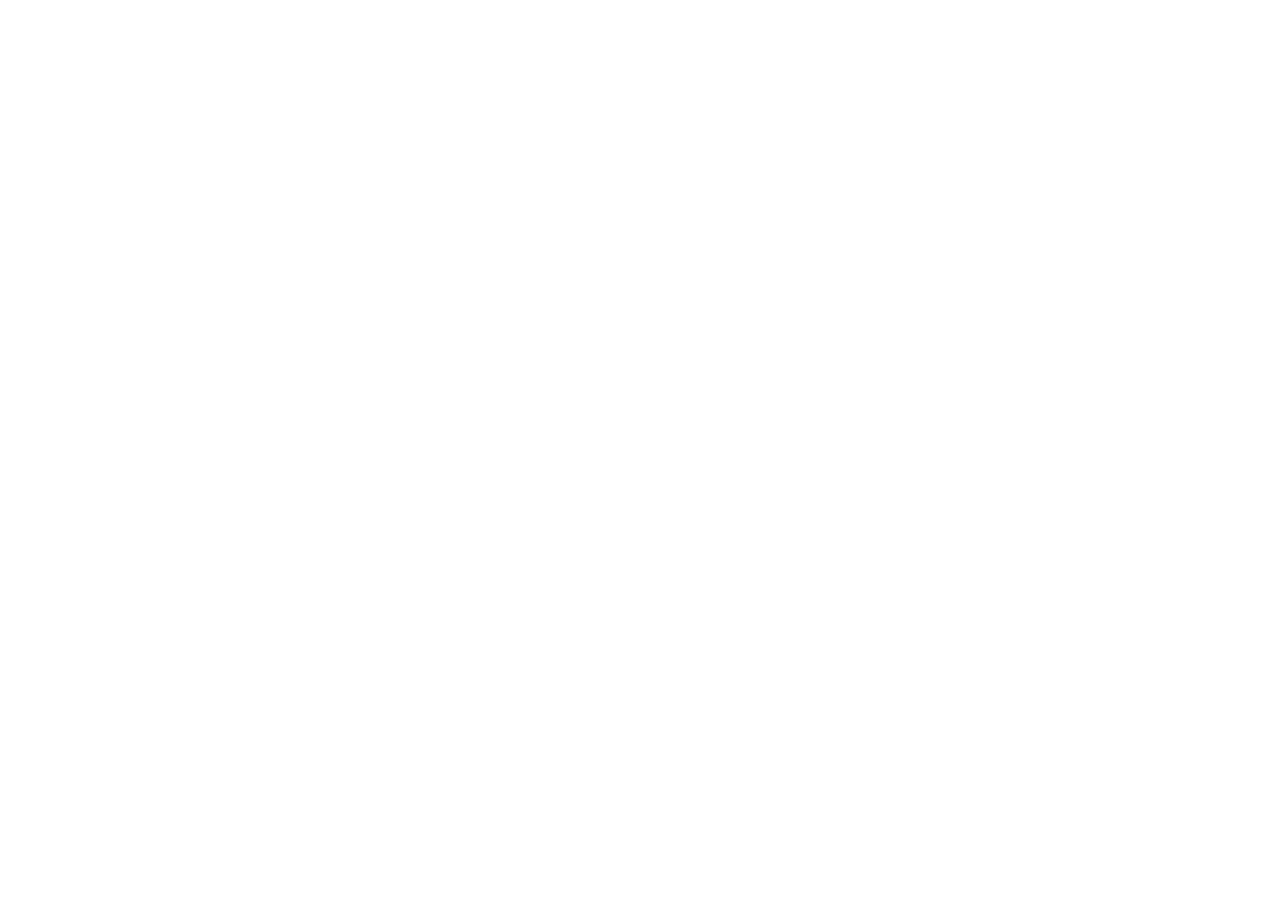
==== QGmovie/html/index.html @ 7ce22f00 "初版" ====
<!DOCTYPE html>
<html>
<head>
    <meta charset="utf-8" />
    <meta http-equiv="X-UA-Compatible" content="IE=edge">
    <title>Page Title</title>
    <meta name="viewport" content="width=device-width, initial-scale=1">
    <!-- < 引入初始化样式 > -->
    <link rel="stylesheet" media="screen" href="main.css" />
    <!-- < 引入JQ > -->
    <script src="../scripts/jquery-3.3.1.min.js"></script>
    <!-- < 封装好的工具类 > -->
    <script src="../scripts/util.js"></script>
</head>
<body>
    <!-- <xx功能> -->
    <div>
        
    </div>

    <!-- < 网页私有的js文件 > -->
    <script></script>
</body>
</html>
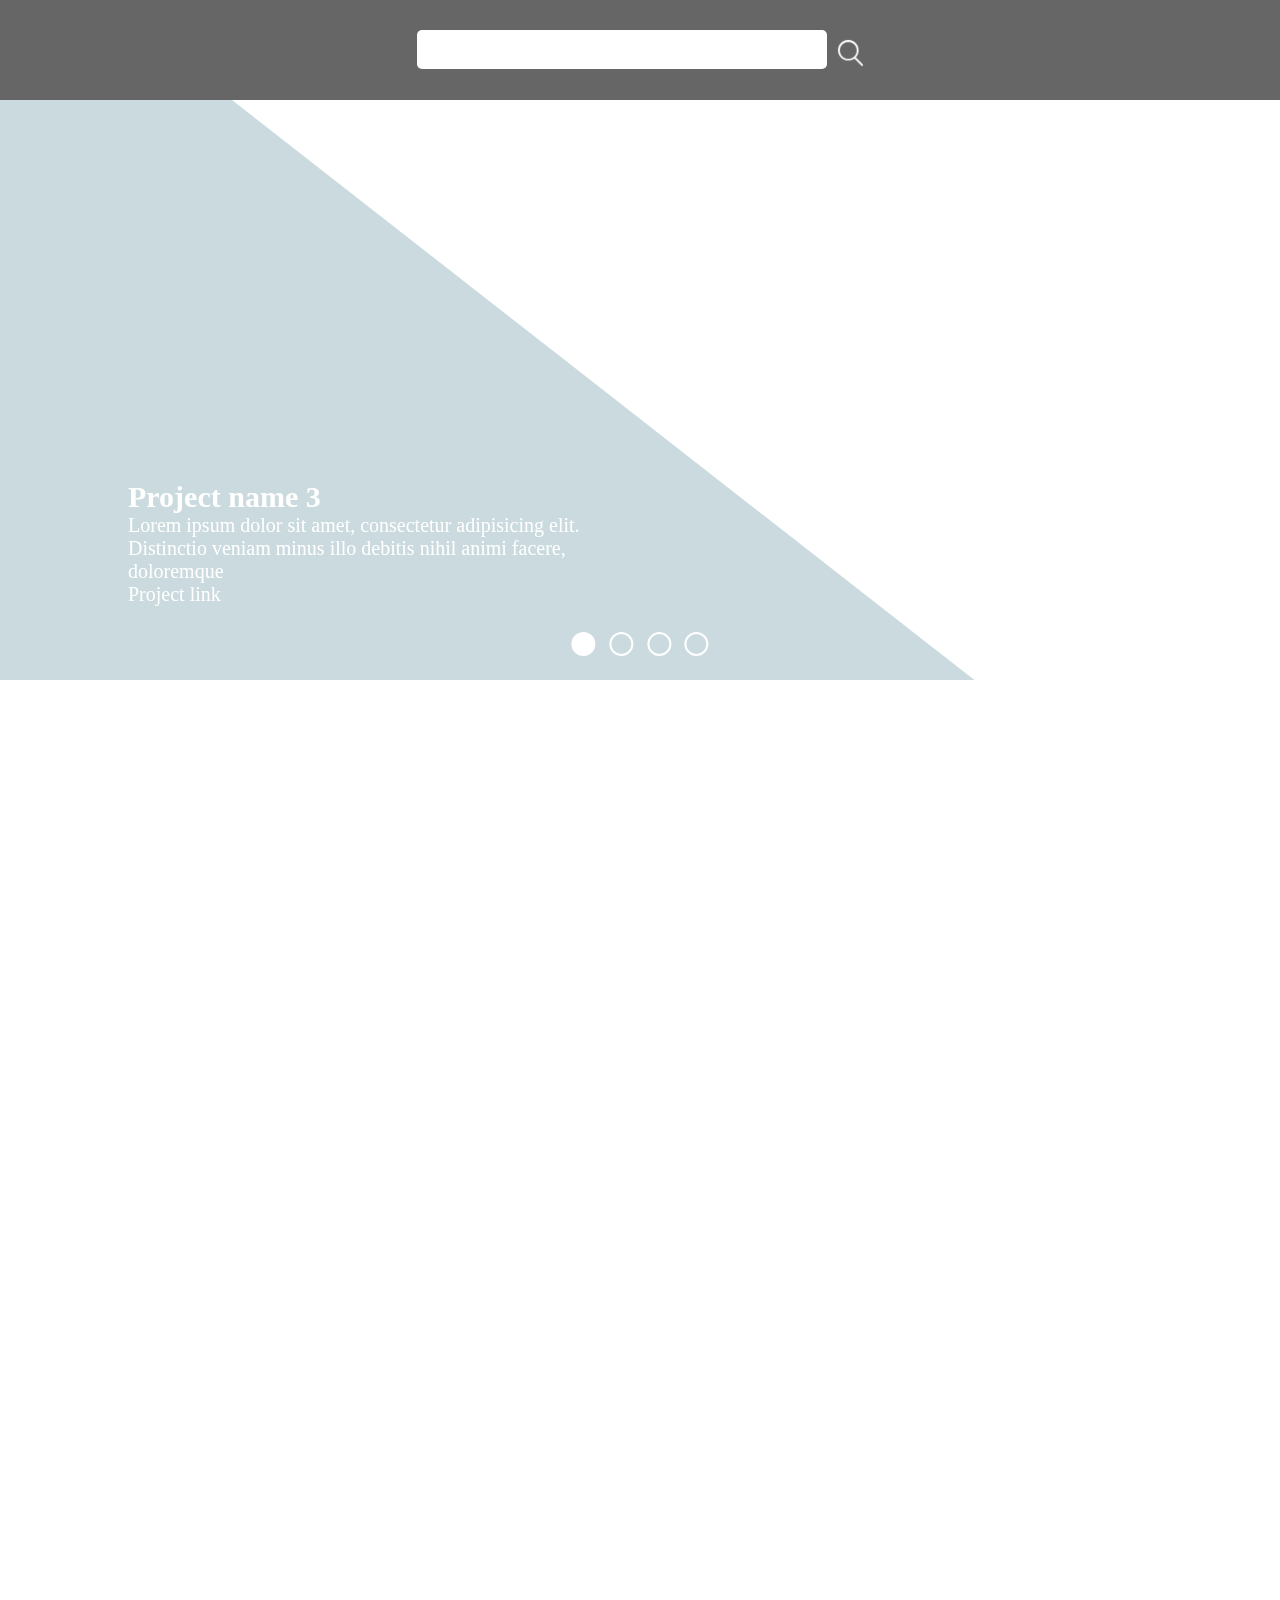
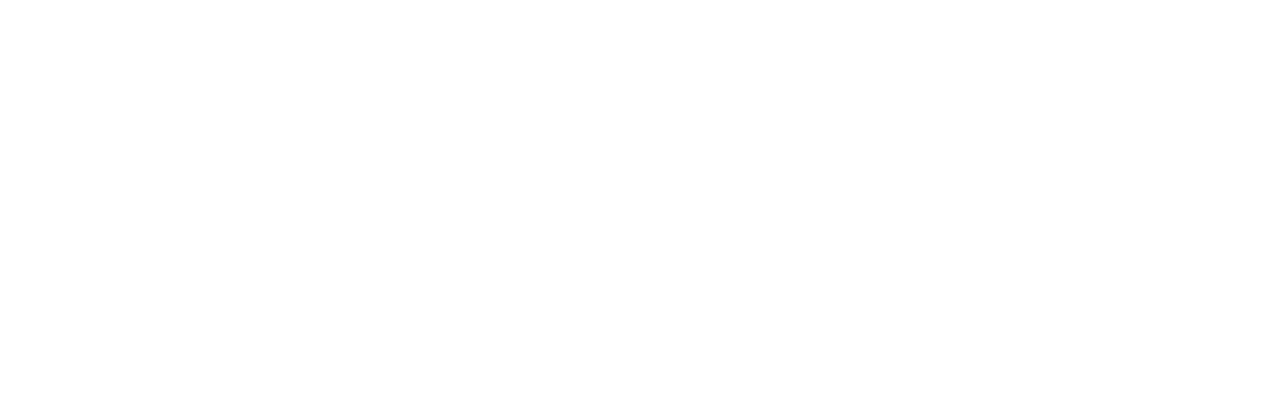
==== commit 8e48fafb: "首页" ====
--- a/QGmovie/html/index.html
+++ b/QGmovie/html/index.html
@@ -1,24 +1,101 @@
 <!DOCTYPE html>
-<html>
+<html lang="zh-cn-hans">
 <head>
     <meta charset="utf-8" />
     <meta http-equiv="X-UA-Compatible" content="IE=edge">
-    <title>Page Title</title>
+    <title>QGmovie</title>
     <meta name="viewport" content="width=device-width, initial-scale=1">
     <!-- < 引入初始化样式 > -->
-    <link rel="stylesheet" media="screen" href="main.css" />
+    <link rel="stylesheet" media="screen" href="../styles/reset.css" />
+    <!-- < 引入样式表 > -->
+    <link rel="stylesheet" href="../styles/index.css" />
     <!-- < 引入JQ > -->
     <script src="../scripts/jquery-3.3.1.min.js"></script>
-    <!-- < 封装好的工具类 > -->
+    <!-- < 引入封装好的工具类 > -->
     <script src="../scripts/util.js"></script>
 </head>
+
 <body>
-    <!-- <xx功能> -->
-    <div>
-        
+    <div class="root">
+        <div class="header">
+            <div class="search-bar">
+                <input type="text" name="" id="search-input">
+                <button id="search-button"></button>
+            </div>
+            <div class="user-head"></div>
+        </div>
+        <!-- < 轮播图 > -->
+        <div class="slider-container">
+            <div class="silder-control left"></div>
+            <div class="silder-control right"></div>
+            <ul class="dotted-container">
+                <li class="dotted dotted-active"></li>
+                <li class="dotted"></li>
+                <li class="dotted"></li>
+                <li class="dotted"></li>
+            </ul>
+            <div class="slider" style="transform: translateX(0%);">
+                <div class="slide slide-0 slide-active">
+                    <div class="slide-content">
+                        <svg class="slide-overlay" viewBox="0 0 400 200" preserveAspectRatio="xMaxYMax slice">
+                            <path class="slide-overlay-path" d="M0,0 80,0 400,250 0,250" style="fill: #adc5cd;"></path>
+                        </svg>
+                        <div class="slide-text">
+                            <h2>Project name 3</h2>
+                            <p>Lorem ipsum dolor sit amet, consectetur adipisicing elit. Distinctio veniam minus illo debitis
+                                nihil animi facere, doloremque
+                            </p>
+                            <a>Project link</a>
+                        </div>
+                    </div>
+                </div>
+                <div class="slide slide-1">
+                    <div class="slide-content">
+                        <svg class="slide-overlay" viewBox="0 0 400 200" preserveAspectRatio="xMaxYMax slice">
+                            <path class="slide-overlay-path" d="M0,0 80,0 400,250 0,250" style="fill: #e1ccae;"></path>
+                        </svg>
+                        <div class="slide-text">
+                            <h2>Project name 3</h2>
+                            <p>Lorem ipsum dolor sit amet, consectetur adipisicing elit. Distinctio veniam minus illo debitis
+                                nihil animi facere, doloremque
+                            </p>
+                            <a>Project link</a>
+                        </div>
+                    </div>
+                </div>
+                <div class="slide slide-2">
+                    <div class="slide-content">
+                        <svg class="slide-overlay" viewBox="0 0 400 200" preserveAspectRatio="xMaxYMax slice">
+                            <path class="slide-overlay-path" d="M0,0 80,0 400,250 0,250" style="fill: #e99c7e;"></path>
+                        </svg>
+                        <div class="slide-text">
+                            <h2>Project name 3</h2>
+                            <p>Lorem ipsum dolor sit amet, consectetur adipisicing elit. Distinctio veniam minus illo debitis
+                                nihil animi facere, doloremque
+                            </p>
+                            <a>Project link</a>
+                        </div>
+                    </div>
+                </div>
+                <div class="slide slide-3">
+                    <div class="slide-content">
+                        <svg class="slide-overlay" viewBox="0 0 400 200" preserveAspectRatio="xMaxYMax slice">
+                            <path class="slide-overlay-path" d="M0,0 80,0 400,250 0,250" style="fill: #cbc6c3;"></path>
+                        </svg>
+                        <div class="slide-text">
+                            <h2>Project name 3</h2>
+                            <p>Lorem ipsum dolor sit amet, consectetur adipisicing elit. Distinctio veniam minus illo debitis
+                                nihil animi facere, doloremque
+                            </p>
+                            <a>Project link</a>
+                        </div>
+                    </div>
+                </div>
+            </div>
+        </div>
+
     </div>
-
-    <!-- < 网页私有的js文件 > -->
-    <script></script>
+    <!-- < 引入首页的JS文件 > -->
+    <script src="../scripts/index.js"></script>
 </body>
 </html>--- a/QGmovie/styles/index.css
+++ b/QGmovie/styles/index.css
@@ -0,0 +1,160 @@
+/* 首页css */
+.root {
+    height: 2000px;
+    width: 100%;
+}
+.header {
+    height: 100px;
+    width: 100%;
+    background-color: #666;
+    position: relative;
+    text-align: center;
+}
+
+/* 搜索栏 */
+
+.search-bar {
+    display: inline-block;
+    height: auto;
+    width: auto;
+    
+}
+#search-input {
+    background-color: #fff;
+    width: 380px;
+    height: 35px;
+    border-radius: 5px;
+    margin: 30px auto;
+    font-size: 20px;
+    padding: 2px 15px;
+}
+#search-button {
+    vertical-align: middle;
+    width: 30px;
+    height: 30px;
+    background: url(../images/search.png) no-repeat 3px 0px;
+    background-size: contain; 
+    margin-left: 3px;
+}
+
+/* 轮播图 */
+
+.slider-container {
+    width: 100%;
+    height: auto;
+    position: relative;
+    overflow: hidden;
+}
+.slider {
+    position: relative;
+    height: 580px;
+    width: 100%;
+    transition: transform 1s;
+    will-change: transform;
+}
+.slide {
+    position: absolute;
+    width: 100%;
+    height: 100%;
+}
+.slide-0 {
+    background: url(../images/01.jpg) no-repeat center 0;
+    background-size: cover;
+    left: 0;
+}
+.slide-1 {
+    background: url(../images/02.jpg) no-repeat center 0;
+    background-size: cover;
+    left: 100%;
+}
+.slide-2 {
+    background: url(../images/03.jpg) no-repeat center 0;
+    background-size: cover;
+    left: 200%;
+}
+.slide-3 {
+    background: url(../images/04.jpg) no-repeat center 0;
+    background-size: cover;
+    left: 300%;
+}
+.slide-overlay {
+    position: absolute;
+    left: 0;
+    bottom: 0;
+    height: 100%;
+    transition: transform .5s .5s, opacity .2s .5s;
+    transform: translate3d(-20%, 0, 0);
+    opacity: 0;
+    will-change: transform, opacity;
+}
+.slide-overlay-path {
+    opacity: .8;
+}
+
+
+/* 激活状态 */
+
+.slide-active .slide-overlay {
+    transform: translateX(0);
+    opacity: .8;
+}
+.slide-active .slide-text {
+    transform: translateY(180px);
+    opacity: 1;
+}
+
+/* 简介文字 */
+
+.slide-text {
+    height: auto;
+    width: 500px;
+    position: absolute;
+    transition: transform .5s .8s, opacity .5s .8s, -webkit-transform .5s .8s;
+    will-change: opacity, transform;
+    z-index: 3;
+    font-size: 20px;
+    top: 200px;
+    left: 10%;
+    opacity: 0;
+    color: #fff;
+}
+
+/* 左右切换栏 */
+
+.silder-control {
+    position: absolute;
+    width: 10%;
+    height: 100%;
+    cursor: pointer;
+    z-index: 2;
+    opacity: .8;
+}
+.left {
+    left: 0;
+}
+.right {
+    right: 0;
+}
+
+/* 小圆点 */
+
+.dotted-container {
+    position: absolute;
+    bottom: 20px;
+    left: 50%;
+    transform: translateX(-50%);
+    z-index: 3;
+}
+.dotted {
+    display: inline-block;
+    width: 20px;
+    height: 20px;
+    border: 2px solid #fff;
+    margin: 0 5px;
+    border-radius: 50%;
+    cursor: pointer;
+    transition: background-color 1s;
+}
+.dotted-active {
+    background-color: #fff;
+}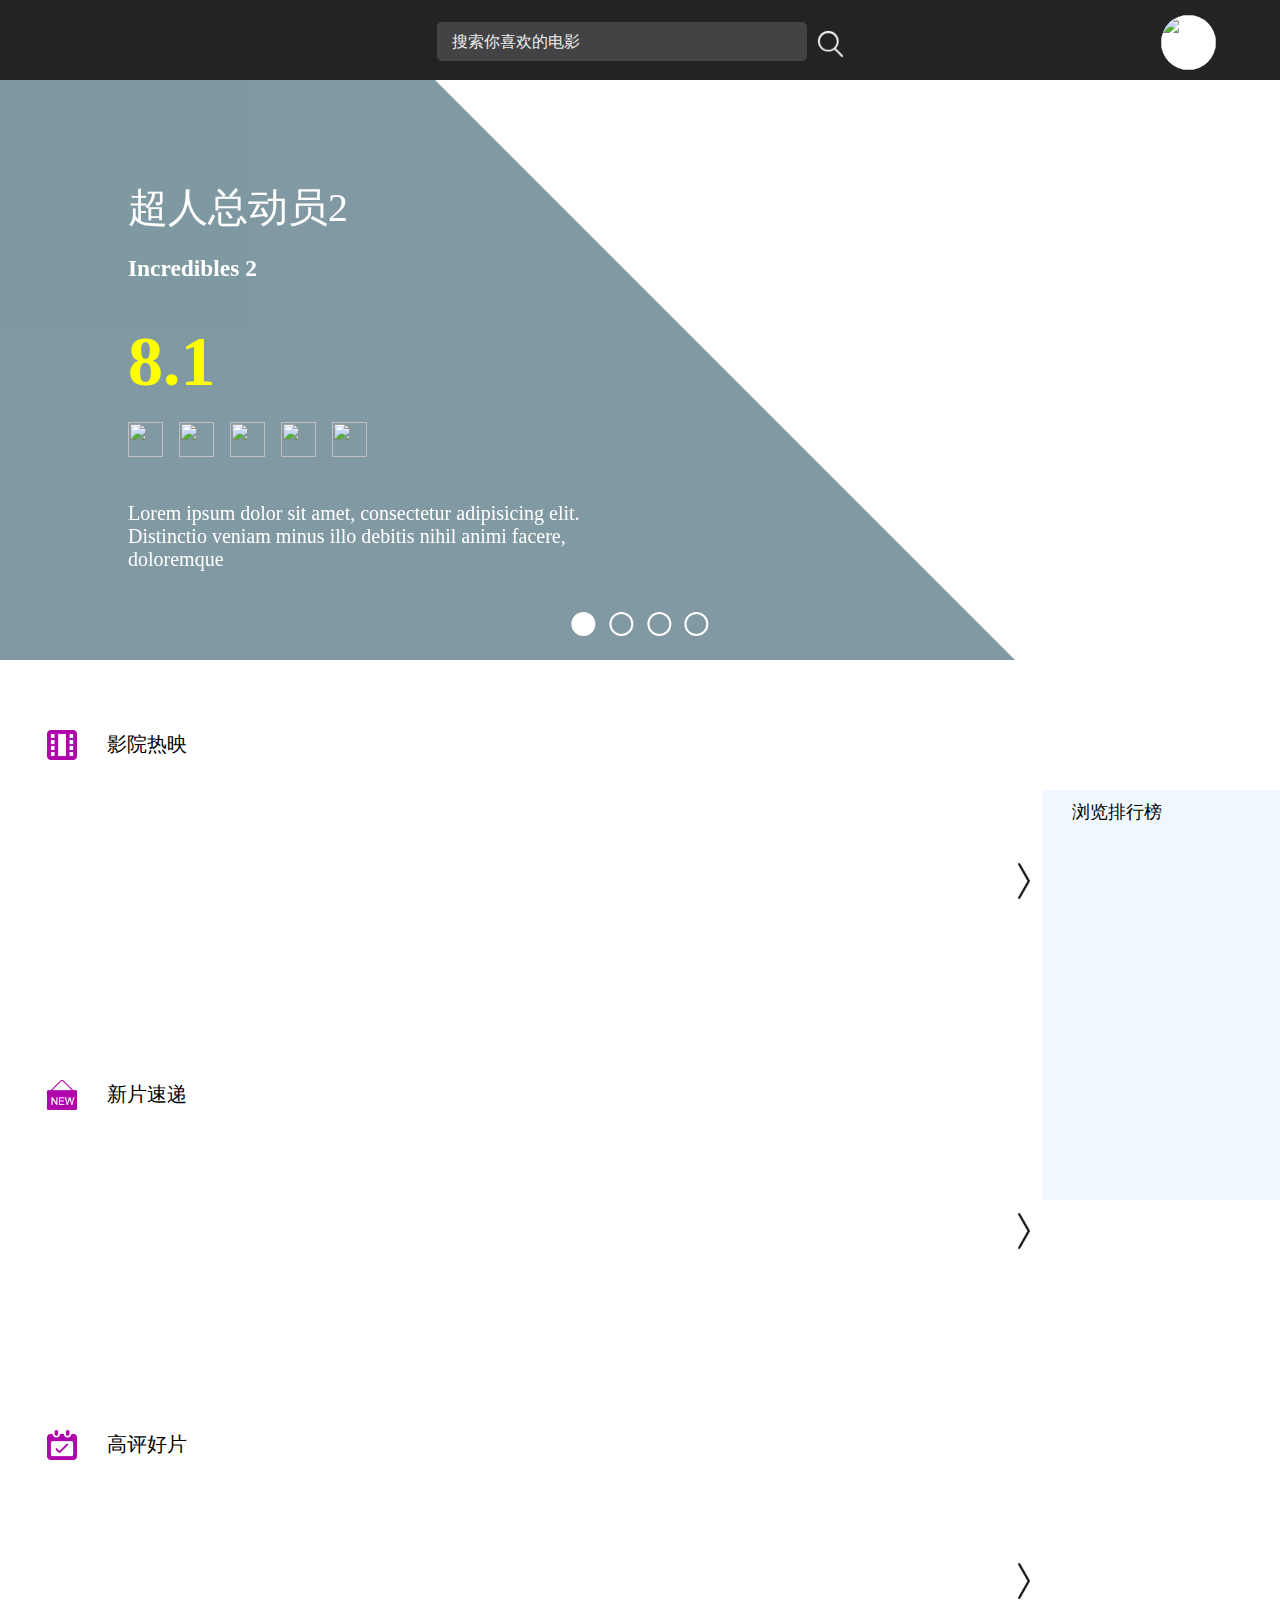
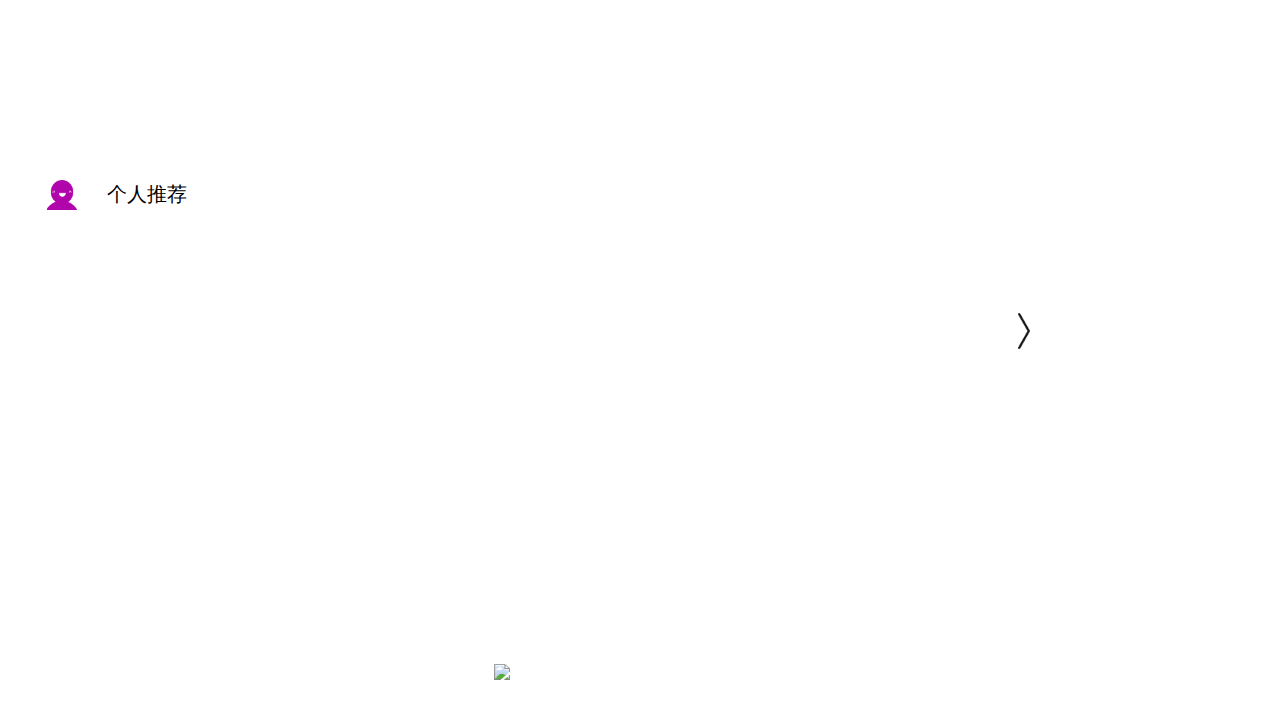
==== commit 8b03b68b: "修改" ====
--- a/QGmovie/html/index.html
+++ b/QGmovie/html/index.html
@@ -17,12 +17,38 @@
 
 <body>
     <div class="root">
+        <!-- < 顶部栏 > -->
         <div class="header">
+            <a class="logo-container" href="#"></a>
             <div class="search-bar">
-                <input type="text" name="" id="search-input">
+                <input type="text" name="" id="search-input" placeholder="搜索你喜欢的电影">
                 <button id="search-button"></button>
             </div>
-            <div class="user-head"></div>
+            <div class="user-head-container">
+                <div id="user-head">
+                    <img src="../images/head.png" id="head-pic">
+                </div>
+            </div>
+            <div class="second-menu">
+                <div class="second-menu-top">
+                    <h1 >欢迎回来！<span id="username">QGstudio</span></h1>   
+                </div>
+                <ul>
+                    <li>
+                        <img src="../images/index.png">
+                        <a href="javascript:">个人中心</a>
+                    </li>
+                    <li>
+                        <img src="../images/sight.png">
+                        <a href="javascript:">浏览记录</a>
+                    </li>
+                    <li>
+                        <img src="../images/like.png">
+                        <a href="javascript:">我的收藏</a>
+                    </li>
+                </ul>
+                <a href="javascript:" id="logout">退出登陆</a>
+            </div>
         </div>
         <!-- < 轮播图 > -->
         <div class="slider-container">
@@ -38,62 +64,150 @@
                 <div class="slide slide-0 slide-active">
                     <div class="slide-content">
                         <svg class="slide-overlay" viewBox="0 0 400 200" preserveAspectRatio="xMaxYMax slice">
-                            <path class="slide-overlay-path" d="M0,0 80,0 400,250 0,250" style="fill: #adc5cd;"></path>
-                        </svg>
-                        <div class="slide-text">
-                            <h2>Project name 3</h2>
-                            <p>Lorem ipsum dolor sit amet, consectetur adipisicing elit. Distinctio veniam minus illo debitis
-                                nihil animi facere, doloremque
-                            </p>
-                            <a>Project link</a>
+                            <path class="slide-overlay-path" d="M0,0 150,0 400,250 0,250" style="fill: rgba(7, 57, 75, 0.8);"></path>
+                        </svg>
+                        <div class="slide-text">
+                            <h2>超人总动员2</h2>
+                            <h3>Incredibles 2</h3>
+                            <h1 class="score">8.1</h1>
+                            <ul class="star-container">
+                                <li><img src="../images/star.png"></li>
+                                <li><img src="../images/star.png"></li>
+                                <li><img src="../images/star.png"></li>
+                                <li><img src="../images/starhalf.png"></li>
+                                <li><img src="../images/starempty.png"></li>
+                            </ul>
+                            <p>Lorem ipsum dolor sit amet, consectetur adipisicing elit. Distinctio veniam minus illo debitis
+                                nihil animi facere, doloremque</p>
                         </div>
                     </div>
                 </div>
                 <div class="slide slide-1">
                     <div class="slide-content">
                         <svg class="slide-overlay" viewBox="0 0 400 200" preserveAspectRatio="xMaxYMax slice">
-                            <path class="slide-overlay-path" d="M0,0 80,0 400,250 0,250" style="fill: #e1ccae;"></path>
-                        </svg>
-                        <div class="slide-text">
-                            <h2>Project name 3</h2>
-                            <p>Lorem ipsum dolor sit amet, consectetur adipisicing elit. Distinctio veniam minus illo debitis
-                                nihil animi facere, doloremque
-                            </p>
-                            <a>Project link</a>
+                            <path class="slide-overlay-path" d="M0,0 150,0 400,250 0,250" style="fill: #e1ccae;"></path>
+                        </svg>
+                        <div class="slide-text">
+                            <h2>超人总动员2</h2>
+                            <h3>Incredibles 2</h3>
+                            <h1 class="score">8.1</h1>
+                            <ul class="star-container">
+                                <li><img src="../images/star.png"></li>
+                                <li><img src="../images/star.png"></li>
+                                <li><img src="../images/star.png"></li>
+                                <li><img src="../images/starhalf.png"></li>
+                                <li><img src="../images/starempty.png"></li>
+                            </ul>
+                            <p>Lorem ipsum dolor sit amet, consectetur adipisicing elit. Distinctio veniam minus illo debitis
+                                nihil animi facere, doloremque</p>
                         </div>
                     </div>
                 </div>
                 <div class="slide slide-2">
                     <div class="slide-content">
                         <svg class="slide-overlay" viewBox="0 0 400 200" preserveAspectRatio="xMaxYMax slice">
-                            <path class="slide-overlay-path" d="M0,0 80,0 400,250 0,250" style="fill: #e99c7e;"></path>
-                        </svg>
-                        <div class="slide-text">
-                            <h2>Project name 3</h2>
-                            <p>Lorem ipsum dolor sit amet, consectetur adipisicing elit. Distinctio veniam minus illo debitis
-                                nihil animi facere, doloremque
-                            </p>
-                            <a>Project link</a>
+                            <path class="slide-overlay-path" d="M0,0 150,0 400,250 0,250" style="fill: #e99c7e;"></path>
+                        </svg>
+                        <div class="slide-text">
+                            <h2>超人总动员2</h2>
+                            <h3>Incredibles 2</h3>
+                            <h1 class="score">8.1</h1>
+                            <ul class="star-container">
+                                <li><img src="../images/star.png"></li>
+                                <li><img src="../images/star.png"></li>
+                                <li><img src="../images/star.png"></li>
+                                <li><img src="../images/starhalf.png"></li>
+                                <li><img src="../images/starempty.png"></li>
+                            </ul>
+                            <p>Lorem ipsum dolor sit amet, consectetur adipisicing elit. Distinctio veniam minus illo debitis
+                                nihil animi facere, doloremque</p>
                         </div>
                     </div>
                 </div>
                 <div class="slide slide-3">
                     <div class="slide-content">
                         <svg class="slide-overlay" viewBox="0 0 400 200" preserveAspectRatio="xMaxYMax slice">
-                            <path class="slide-overlay-path" d="M0,0 80,0 400,250 0,250" style="fill: #cbc6c3;"></path>
-                        </svg>
-                        <div class="slide-text">
-                            <h2>Project name 3</h2>
-                            <p>Lorem ipsum dolor sit amet, consectetur adipisicing elit. Distinctio veniam minus illo debitis
-                                nihil animi facere, doloremque
-                            </p>
-                            <a>Project link</a>
-                        </div>
-                    </div>
-                </div>
-            </div>
-        </div>
-
+                            <path class="slide-overlay-path" d="M0,0 150,0 400,250 0,250" style="fill: #cbc6c3;"></path>
+                        </svg>
+                        <div class="slide-text">
+                            <h2>超人总动员2</h2>
+                            <h3>Incredibles 2</h3>
+                            <h1 class="score">8.1</h1>
+                            <ul class="star-container">
+                                <li><img src="../images/star.png"></li>
+                                <li><img src="../images/star.png"></li>
+                                <li><img src="../images/star.png"></li>
+                                <li><img src="../images/starhalf.png"></li>
+                                <li><img src="../images/starempty.png"></li>
+                            </ul>
+                            <p>Lorem ipsum dolor sit amet, consectetur adipisicing elit. Distinctio veniam minus illo debitis
+                                nihil animi facere, doloremque</p>
+                        </div>
+                    </div>
+                </div>
+            </div>
+        </div>
+        <!-- < 主要部分 > -->
+    <div class="recommend-rank-contianer">
+    <div class="recommend-container">
+        <div class="hot-movie">
+            <div class="recommend-head">
+                <img src="../images/hot-movie.png">
+                <span>影院热映</span>
+            </div>
+            <div class="movie-item-container">
+            <ul ></ul>
+            </div>
+            <span class="arrows left-arrows" ></span>
+            <span class="arrows right-arrows" ></span>
+        </div>
+        <div class="new-movie">
+            <div class="recommend-head">
+                <img src="../images/new-movie.png">
+                <span>新片速递</span>
+            </div>
+            <div class="movie-item-container">
+            <ul ></ul>
+            </div>
+            <span class="arrows left-arrows" ></span>
+            <span class="arrows right-arrows" ></span>
+        </div>
+        <div class="high-commit-movie">
+            <div class="recommend-head">
+                <img src="../images/hight-commit.png">
+                <span>高评好片</span>
+            </div>
+            <div class="movie-item-container">
+            <ul ></ul>
+            </div>
+            <span class="arrows left-arrows" ></span>
+            <span class="arrows right-arrows" ></span>
+        </div>
+        <div class="person-recommend-movie">
+            <div class="recommend-head">
+                <img src="../images/person-recommend.png">
+                <span>个人推荐</span>
+            </div>
+            <div class="movie-item-container">
+            <ul></ul>
+            </div>
+            <span class="arrows left-arrows" ></span>
+            <span class="arrows right-arrows" ></span>
+        </div>
+    </div>
+    <div class="rank-container">
+        <ul>
+            <span>浏览排行榜</span>
+        </ul>
+    </div>
+    </div>
+        <!-- < 返回顶部按钮 > -->
+        <button class="toTop-button"></button>
+        <!-- < 底部栏 > -->
+        <div class="bottom-container">
+            <img src="../images/hlogo.png">
+        </div>
+        
     </div>
     <!-- < 引入首页的JS文件 > -->
     <script src="../scripts/index.js"></script>
--- a/QGmovie/styles/index.css
+++ b/QGmovie/styles/index.css
@@ -1,14 +1,56 @@
 /* 首页css */
+body {
+    
+}
 .root {
     height: 2000px;
     width: 100%;
-}
+    
+}
+
+/* 底部栏 */
+
+.bottom-container {
+    height: 200px;
+    width: 100%;
+    background: url(../images/bottom.png) no-repeat ;
+    background-size: cover;
+    position: relative;
+    background-position: 0 -50px;
+}
+.bottom-container img {
+    display: block;
+    position: absolute;
+    bottom: 30px;
+    left: 50%;
+    margin-left: -146px;
+}
+.logo-container {
+    height: 50px;
+    width: 200px;
+    
+    position: absolute;
+    top: 15px;
+    left: 68px;
+    background: url(../images/hlogo.png) no-repeat center;
+    background-size: contain;
+}
+
 .header {
-    height: 100px;
-    width: 100%;
-    background-color: #666;
+    height: 80px;
+    width: 100%;
+    background-color: #232325;
     position: relative;
     text-align: center;
+    transition: opacity .5s;
+    z-index: 5;
+}
+
+/* 粘性顶部栏 */
+
+.sticky-header {
+    position: fixed;
+    top: 0;   
 }
 
 /* 搜索栏 */
@@ -20,14 +62,23 @@
     
 }
 #search-input {
-    background-color: #fff;
-    width: 380px;
+    background-color: hsla(0,0%,100%,.15);
+    width: 340px;
     height: 35px;
     border-radius: 5px;
-    margin: 30px auto;
-    font-size: 20px;
+    margin: 22px auto;
+    font-size: 18px;
     padding: 2px 15px;
-}
+    
+}
+#search-input::placeholder {
+    color: #eee;
+    font-size: 16px;
+}
+.active-search {
+    background-color: #fff !important;
+}
+
 #search-button {
     vertical-align: middle;
     width: 30px;
@@ -37,6 +88,115 @@
     margin-left: 3px;
 }
 
+/* 点击头像 */
+
+.active-header .user-head-container {
+    transform: translateY(50px) scale(1.5);
+}
+
+.active-header .second-menu {
+    transform: translateY(90px);
+    opacity: 1;
+}
+
+/* 头像以及二级菜单 */
+
+.user-head-container {
+    position: absolute;
+    height: auto;
+    width: auto;
+    top: 0;
+    right: 64px;
+    z-index: 5;
+    transition: transform .5s;
+}
+
+#user-head {
+    height: 55px;
+    width: 55px;
+    margin: 15px auto;
+    border-radius: 50%;
+    overflow: hidden;
+    cursor: pointer;
+    background-color: #fff;
+}
+
+#head-pic {
+    height: 100%;
+    width: 100%;
+}
+.second-menu {
+    height: auto;
+    width: 400px;
+    padding: 0px;
+    background-color: #fff;
+    position: absolute;
+    top: 0;
+    right: 20px;
+    border-radius: 5px;
+    text-align: left;
+    transition: transform .5s, opacity .5s;
+    opacity: 0; 
+}
+
+.second-menu-top {
+    height: 140px;
+    width: 100%;
+    color: #fff;
+    border-radius: 5px 5px 0 0;
+    background: url(../images/menubg.jpg) no-repeat center;
+}
+.second-menu h1 {
+    font-size: 22px;
+    width: 80%;
+    padding: 30px;
+    
+}
+
+/* 二级菜单用户名 */
+
+.second-menu span {
+    font-size: 16px;
+    padding-left: 13px;
+    letter-spacing: 5px;
+} 
+.second-menu ul {
+    height: auto;
+    text-align: left;
+    margin: 15px 0;
+}
+.second-menu li {
+    height: auto;
+    width: auto;
+    display: inline-block;
+    margin: 20px 10px 20px 30px;
+    position: relative;
+    cursor: pointer;
+}  
+.second-menu img {
+    height: 20px;
+    width: 20px;
+}
+.second-menu li a {
+    font-size: 14px;
+    border: none;
+    color: #000;
+    margin-left: 2px;
+}
+
+/* 退出登陆 */
+
+#logout {
+    display: block;
+    width: 100%;
+    margin: 0 auto;
+    text-align: center;
+    color: #000;
+    font-size: 14px;
+    padding: 10px 0;
+    background-color: #f4f5f7;
+}
+
 /* 轮播图 */
 
 .slider-container {
@@ -44,6 +204,10 @@
     height: auto;
     position: relative;
     overflow: hidden;
+}
+.slider-container::after {
+    display: block;
+    
 }
 .slider {
     position: relative;
@@ -90,8 +254,6 @@
 .slide-overlay-path {
     opacity: .8;
 }
-
-
 /* 激活状态 */
 
 .slide-active .slide-overlay {
@@ -99,8 +261,9 @@
     opacity: .8;
 }
 .slide-active .slide-text {
-    transform: translateY(180px);
+    transform: translateY(80px);
     opacity: 1;
+    display: block;
 }
 
 /* 简介文字 */
@@ -113,11 +276,41 @@
     will-change: opacity, transform;
     z-index: 3;
     font-size: 20px;
-    top: 200px;
+    top: 0px;
     left: 10%;
     opacity: 0;
     color: #fff;
 }
+.slide-text h2 {
+    font-size: 40px;
+    padding: 20px 0;
+    font-weight: 500;
+}
+
+.score {
+    font-size: 70px;
+    color: yellow;
+    padding: 40px 0 20px 0;
+}
+.slide-text p {
+    font-size: 20px;
+}
+.star-container {
+    height: 40px;
+    margin-bottom: 40px;
+}
+.star-container li {
+    height: 35px;
+    width: 35px;
+    margin-right: 16px;
+    float: left;
+    
+}
+.star-container img {
+    width: 100%;
+    height: 100%;
+}
+
 
 /* 左右切换栏 */
 
@@ -157,4 +350,157 @@
 }
 .dotted-active {
     background-color: #fff;
-}+}
+/* 返回顶部 */
+.toTop-button {
+    position: fixed;
+    z-index: 1;
+    right: 50px;
+    bottom: 20px;
+    height: 50px;
+    width: 50px;
+    background: url(../images/back.png) no-repeat center;
+    background-size: contain;
+}
+.recommend-rank-contianer {
+    padding-top: 50px;
+    width: 90%;
+    min-width: 1367px;
+    margin: 0 auto;
+}
+.recommend-rank-contianer::after {
+    content: " ";
+	height:0;
+	line-height:0;
+	display:block;
+	visibility:hidden;
+	clear:both;
+}
+.recommend-container {
+    float: left;
+    width:75%;
+}
+.recommend-container>div {
+    position: relative;
+    margin-top: 40px;
+    width: 991.9px;
+    height: 350px;
+    margin: 0 auto;
+}
+.recommend-container>span {
+    display: block;
+}
+.recommend-head {
+    width: 991.9px;
+    height: 80px;
+}
+.recommend-head>img {
+    float: left;
+    width: 30px;
+    height: 30px;
+    margin: 20px 30px;
+}
+.recommend-head>span {
+    margin-top: 21px;
+    font-size: 20px;
+    float: left;
+}
+.movie-item-container {
+    position: relative;
+    width: 991.9px;
+    height: 232.4px;
+    overflow: hidden;
+}
+.movie-item-container>ul {
+    position: absolute;
+    left: 0;
+    width: 4000px;
+}
+.movie-item-container li {
+    cursor: pointer;
+    float: left;
+    margin-left: 30px;
+    width: 130.3px;
+    height: 182.4px;
+}
+.movie-bottom {
+    margin-top: 15px;
+    width: 100%;
+    font-size: 13px;
+    text-align: center;
+}
+.movie-bottom span {
+    float: left;
+    width: 100px;
+    overflow: hidden;
+    text-overflow:ellipsis;
+    white-space: nowrap;
+}
+.movie-bottom b {
+    display: block;
+    float: left;
+    width: 30px;
+    color: orange;
+}
+.movie-image {
+    position: relative;
+    height: 182.4px;
+    width: 100%;
+    background-size: cover;
+    background-position: center center;
+    background-repeat: no-repeat;
+}
+.arrows {
+    position: absolute;
+    cursor: pointer;
+    width: 30px;
+    height: 182.4px;
+    top: 80px;
+    background-repeat: no-repeat;
+    background-position: center center;
+    background-size: 40%;
+    border-radius: 4px;
+}
+.arrows:hover {
+    background-color: rgba(0, 0, 0, .1);
+}
+.left-arrows {
+    display: none;
+    background-image: url(../images/leftarrow.png);
+    left: -30px;
+}
+.right-arrows {
+    background-image: url(../images/rightarrow.png);
+    right: -30px;
+}
+.rank-container {
+    position: relative;
+    float: left;
+    margin: 80px auto;
+    width: 25%;
+    /* height: 647px; */
+}
+.rank-container ul {
+    width: 90%;
+    min-height: 400px;
+    /* height: 647px; */
+    padding-top: 10px;
+    background-color: #F1F7FE;
+    margin: 0 auto;
+}
+.rank-container span {
+    display: block;
+    margin-left: 30px;
+    height: 40px;
+    font-size: 18px;
+}
+.rank-container li {
+    width: 80%;
+    height: 30px;
+    margin: 20px auto;
+    border-bottom: 0.5px solid rgba(0, 0, 0, .05);
+    cursor: pointer;
+    overflow: hidden;
+    text-overflow:ellipsis;
+    white-space: nowrap;
+}
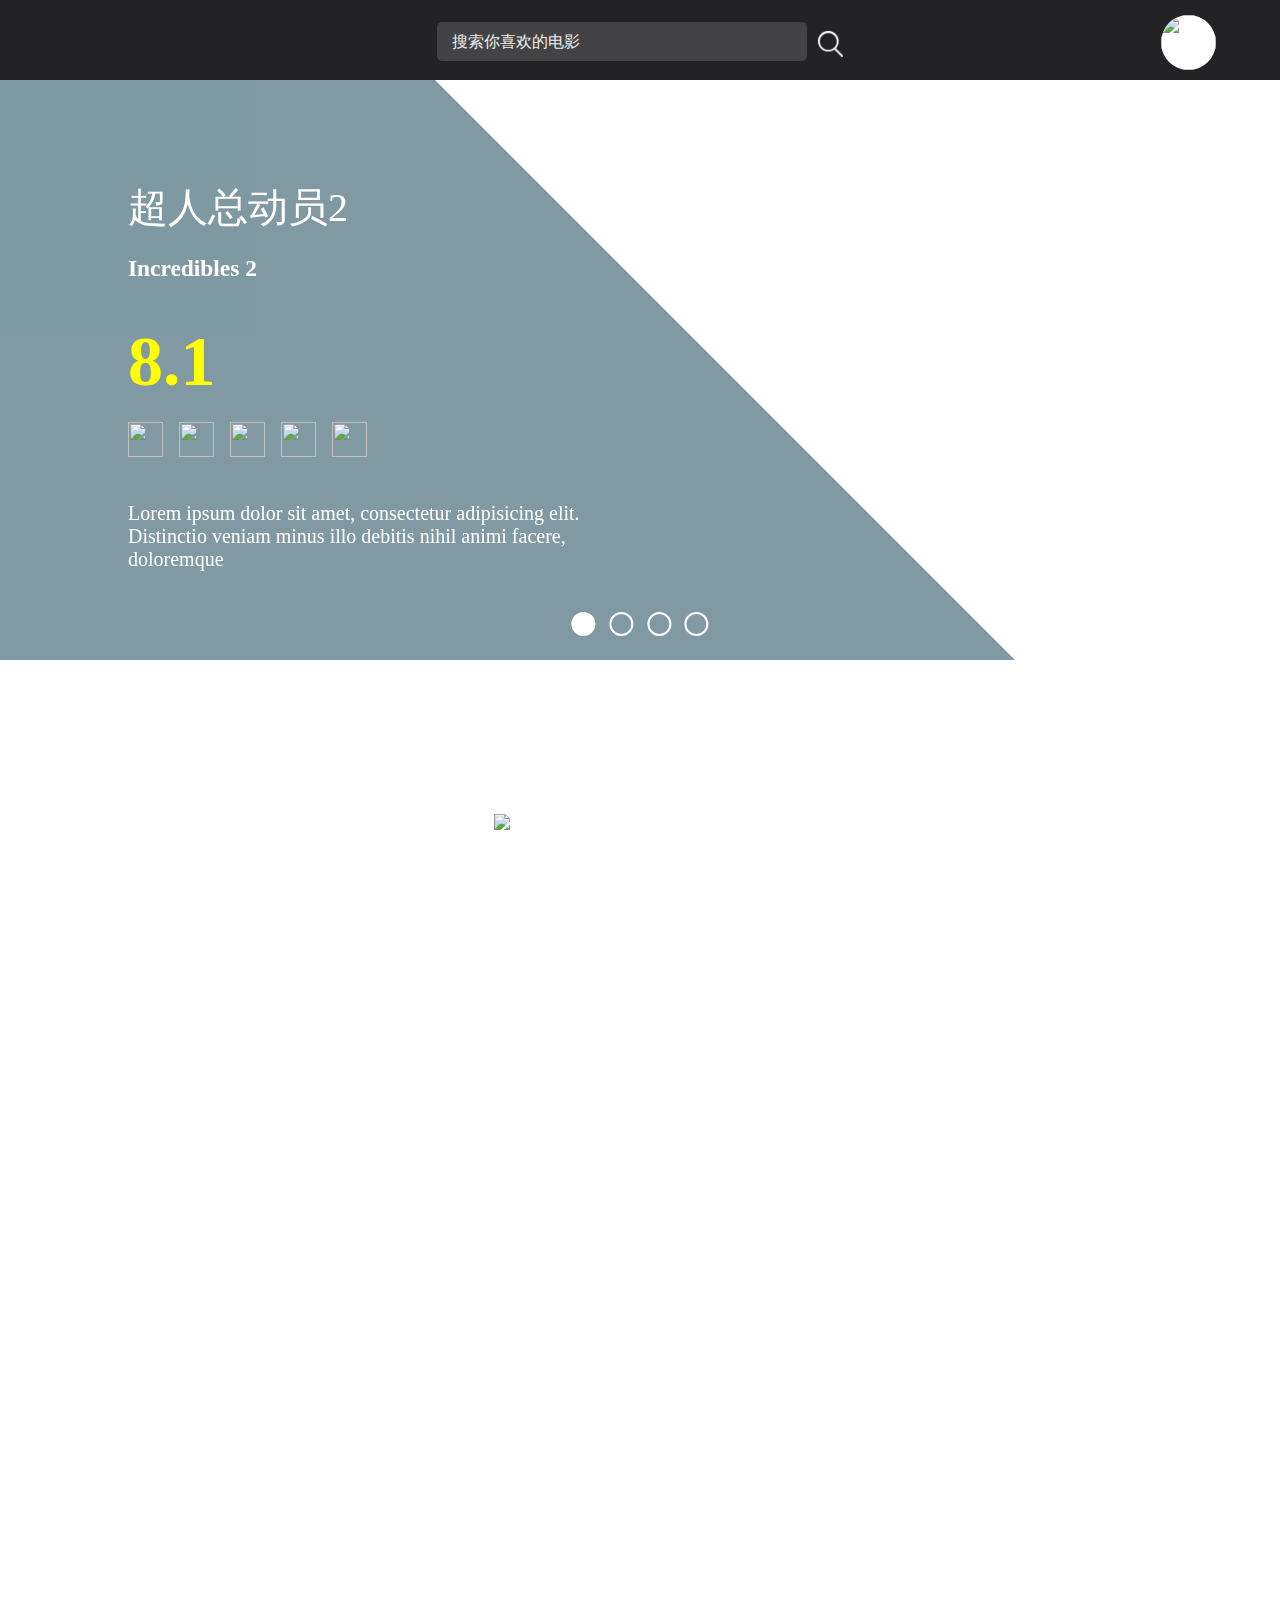
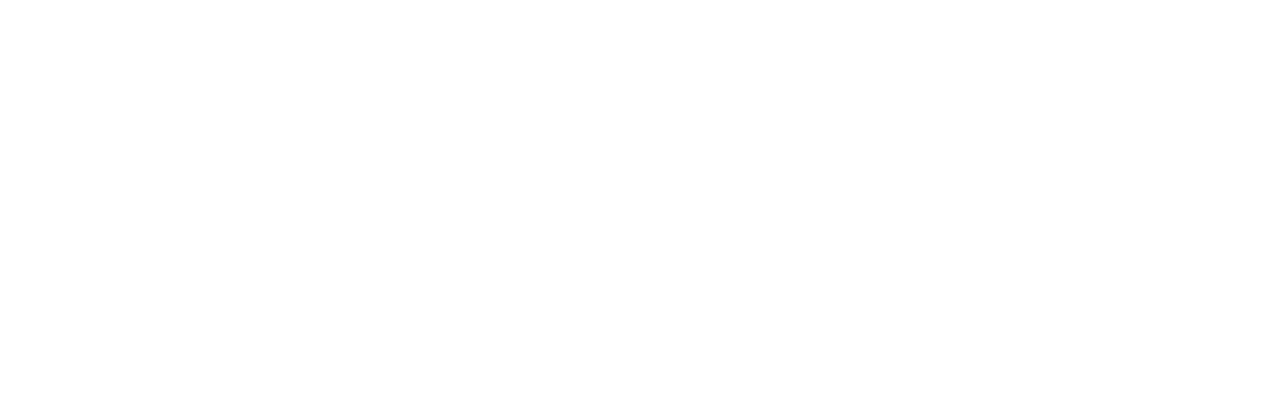
==== commit 6af5b3ca: "上午" ====
--- a/QGmovie/html/index.html
+++ b/QGmovie/html/index.html
@@ -127,7 +127,7 @@
                 <div class="slide slide-3">
                     <div class="slide-content">
                         <svg class="slide-overlay" viewBox="0 0 400 200" preserveAspectRatio="xMaxYMax slice">
-                            <path class="slide-overlay-path" d="M0,0 150,0 400,250 0,250" style="fill: #cbc6c3;"></path>
+                            <path class="slide-overlay-path" d="M0,0 x150,0 400,250 0,250" style="fill: #cbc6c3;"></path>
                         </svg>
                         <div class="slide-text">
                             <h2>超人总动员2</h2>
@@ -148,59 +148,7 @@
             </div>
         </div>
         <!-- < 主要部分 > -->
-    <div class="recommend-rank-contianer">
-    <div class="recommend-container">
-        <div class="hot-movie">
-            <div class="recommend-head">
-                <img src="../images/hot-movie.png">
-                <span>影院热映</span>
-            </div>
-            <div class="movie-item-container">
-            <ul ></ul>
-            </div>
-            <span class="arrows left-arrows" ></span>
-            <span class="arrows right-arrows" ></span>
-        </div>
-        <div class="new-movie">
-            <div class="recommend-head">
-                <img src="../images/new-movie.png">
-                <span>新片速递</span>
-            </div>
-            <div class="movie-item-container">
-            <ul ></ul>
-            </div>
-            <span class="arrows left-arrows" ></span>
-            <span class="arrows right-arrows" ></span>
-        </div>
-        <div class="high-commit-movie">
-            <div class="recommend-head">
-                <img src="../images/hight-commit.png">
-                <span>高评好片</span>
-            </div>
-            <div class="movie-item-container">
-            <ul ></ul>
-            </div>
-            <span class="arrows left-arrows" ></span>
-            <span class="arrows right-arrows" ></span>
-        </div>
-        <div class="person-recommend-movie">
-            <div class="recommend-head">
-                <img src="../images/person-recommend.png">
-                <span>个人推荐</span>
-            </div>
-            <div class="movie-item-container">
-            <ul></ul>
-            </div>
-            <span class="arrows left-arrows" ></span>
-            <span class="arrows right-arrows" ></span>
-        </div>
-    </div>
-    <div class="rank-container">
-        <ul>
-            <span>浏览排行榜</span>
-        </ul>
-    </div>
-    </div>
+
         <!-- < 返回顶部按钮 > -->
         <button class="toTop-button"></button>
         <!-- < 底部栏 > -->
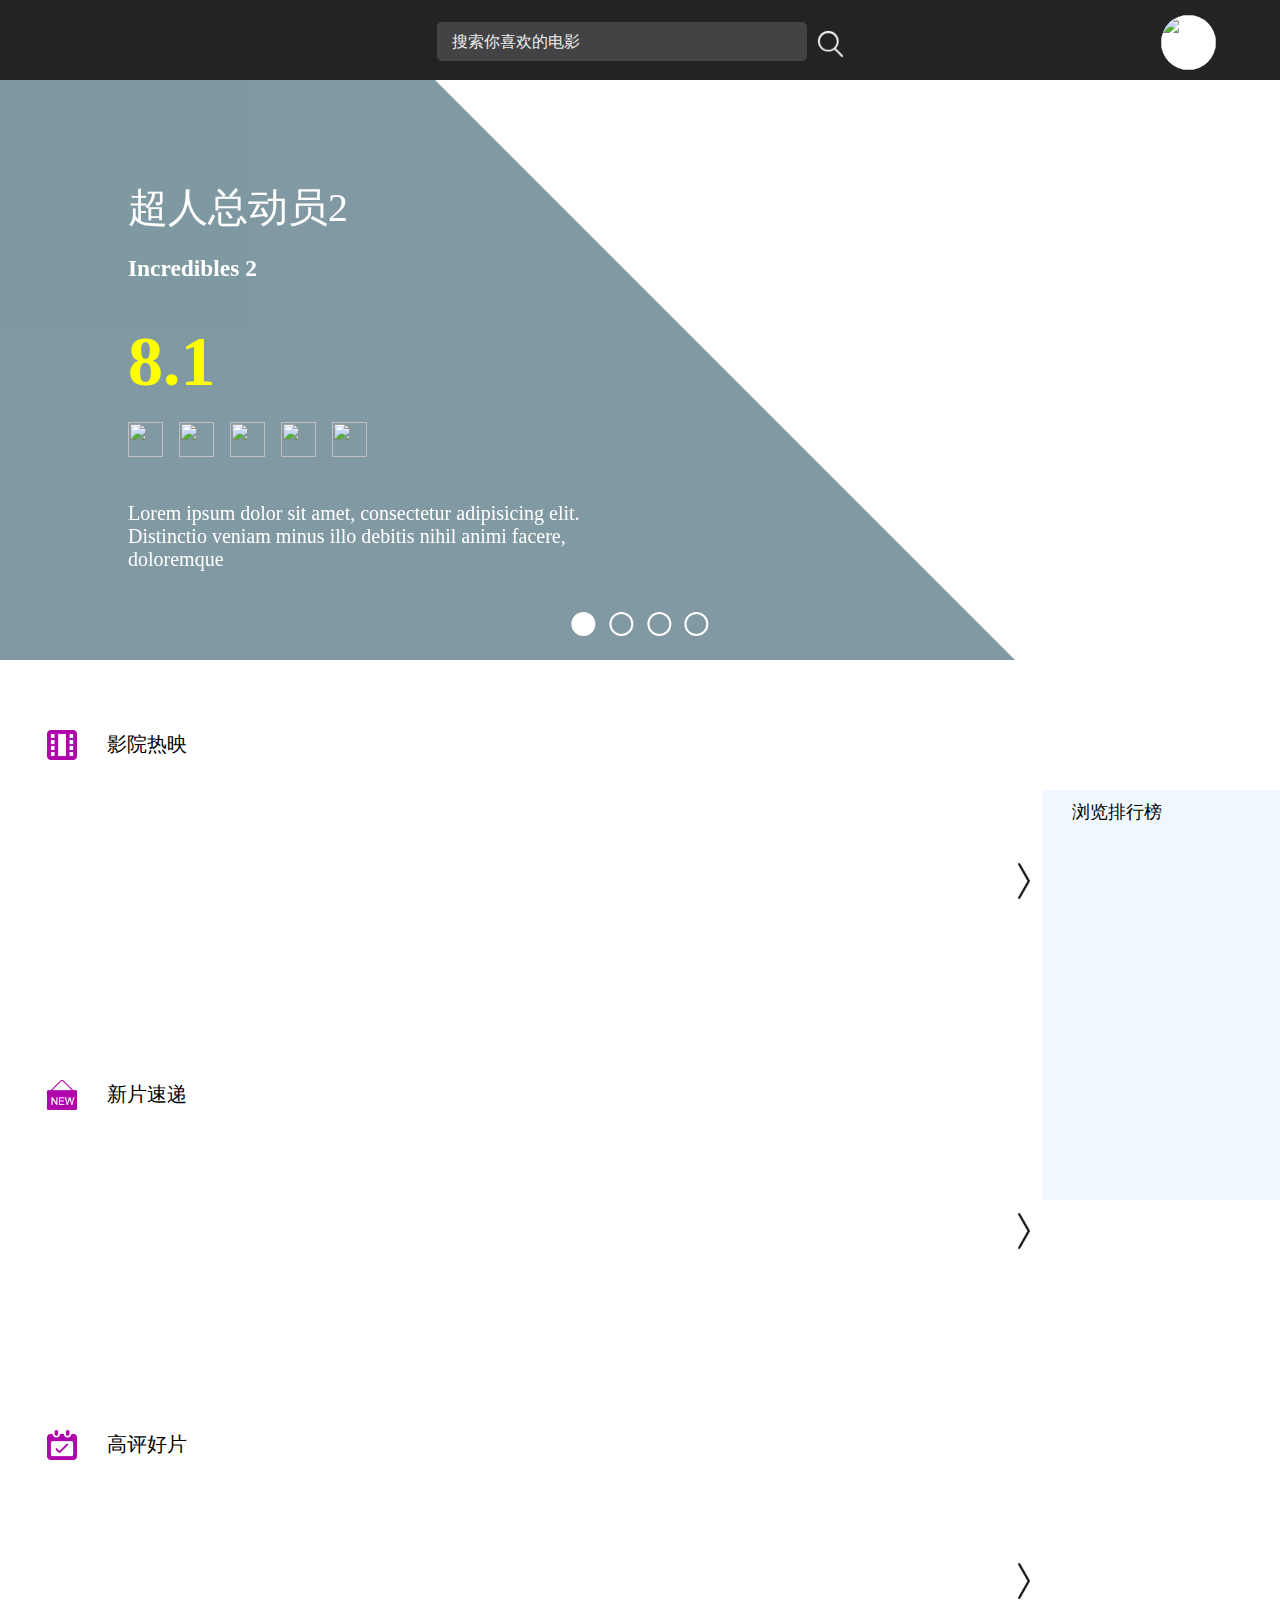
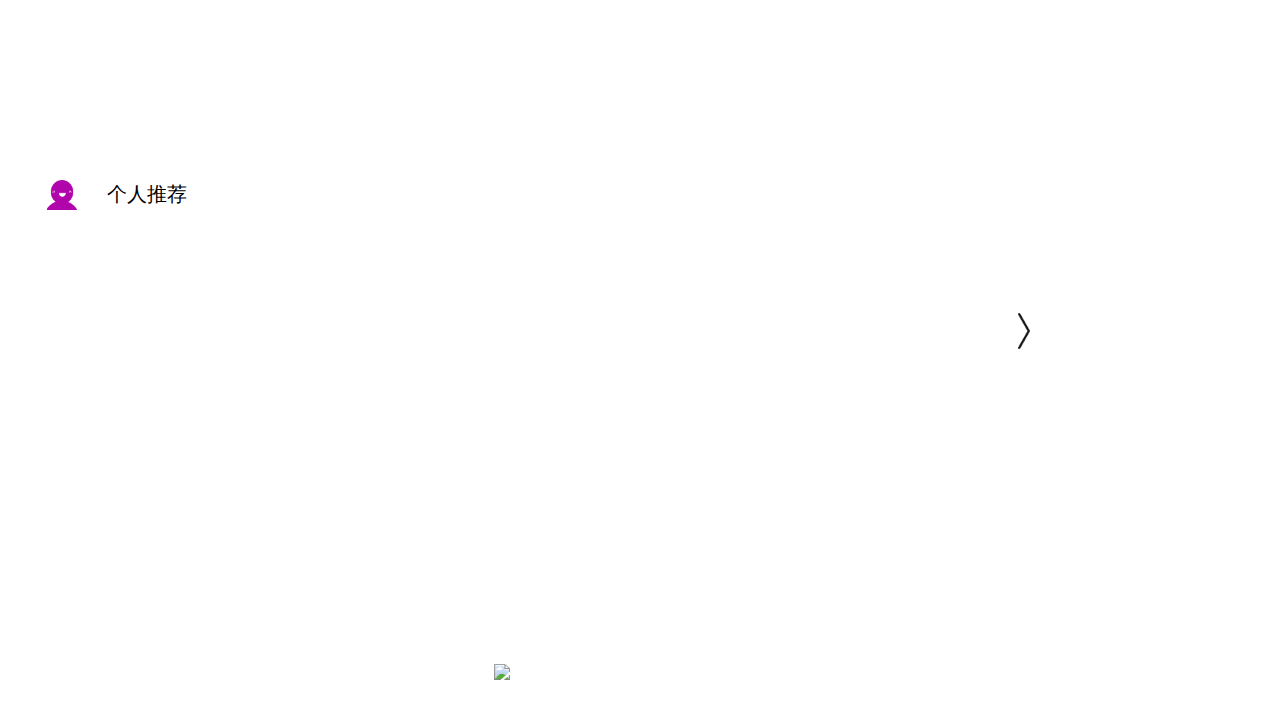
==== commit b4033d7e: "123" ====
--- a/QGmovie/html/index.html
+++ b/QGmovie/html/index.html
@@ -148,7 +148,59 @@
             </div>
         </div>
         <!-- < 主要部分 > -->
-
+    <div class="recommend-rank-contianer">
+    <div class="recommend-container">
+        <div class="hot-movie">
+            <div class="recommend-head">
+                <img src="../images/hot-movie.png">
+                <span>影院热映</span>
+            </div>
+            <div class="movie-item-container">
+            <ul ></ul>
+            </div>
+            <span class="arrows left-arrows" ></span>
+            <span class="arrows right-arrows" ></span>
+        </div>
+        <div class="new-movie">
+            <div class="recommend-head">
+                <img src="../images/new-movie.png">
+                <span>新片速递</span>
+            </div>
+            <div class="movie-item-container">
+            <ul ></ul>
+            </div>
+            <span class="arrows left-arrows" ></span>
+            <span class="arrows right-arrows" ></span>
+        </div>
+        <div class="high-commit-movie">
+            <div class="recommend-head">
+                <img src="../images/hight-commit.png">
+                <span>高评好片</span>
+            </div>
+            <div class="movie-item-container">
+            <ul ></ul>
+            </div>
+            <span class="arrows left-arrows" ></span>
+            <span class="arrows right-arrows" ></span>
+        </div>
+        <div class="person-recommend-movie">
+            <div class="recommend-head">
+                <img src="../images/person-recommend.png">
+                <span>个人推荐</span>
+            </div>
+            <div class="movie-item-container">
+            <ul></ul>
+            </div>
+            <span class="arrows left-arrows" ></span>
+            <span class="arrows right-arrows" ></span>
+        </div>
+    </div>
+    <div class="rank-container">
+        <ul>
+            <span>浏览排行榜</span>
+        </ul>
+    </div>
+    </div>
         <!-- < 返回顶部按钮 > -->
         <button class="toTop-button"></button>
         <!-- < 底部栏 > -->
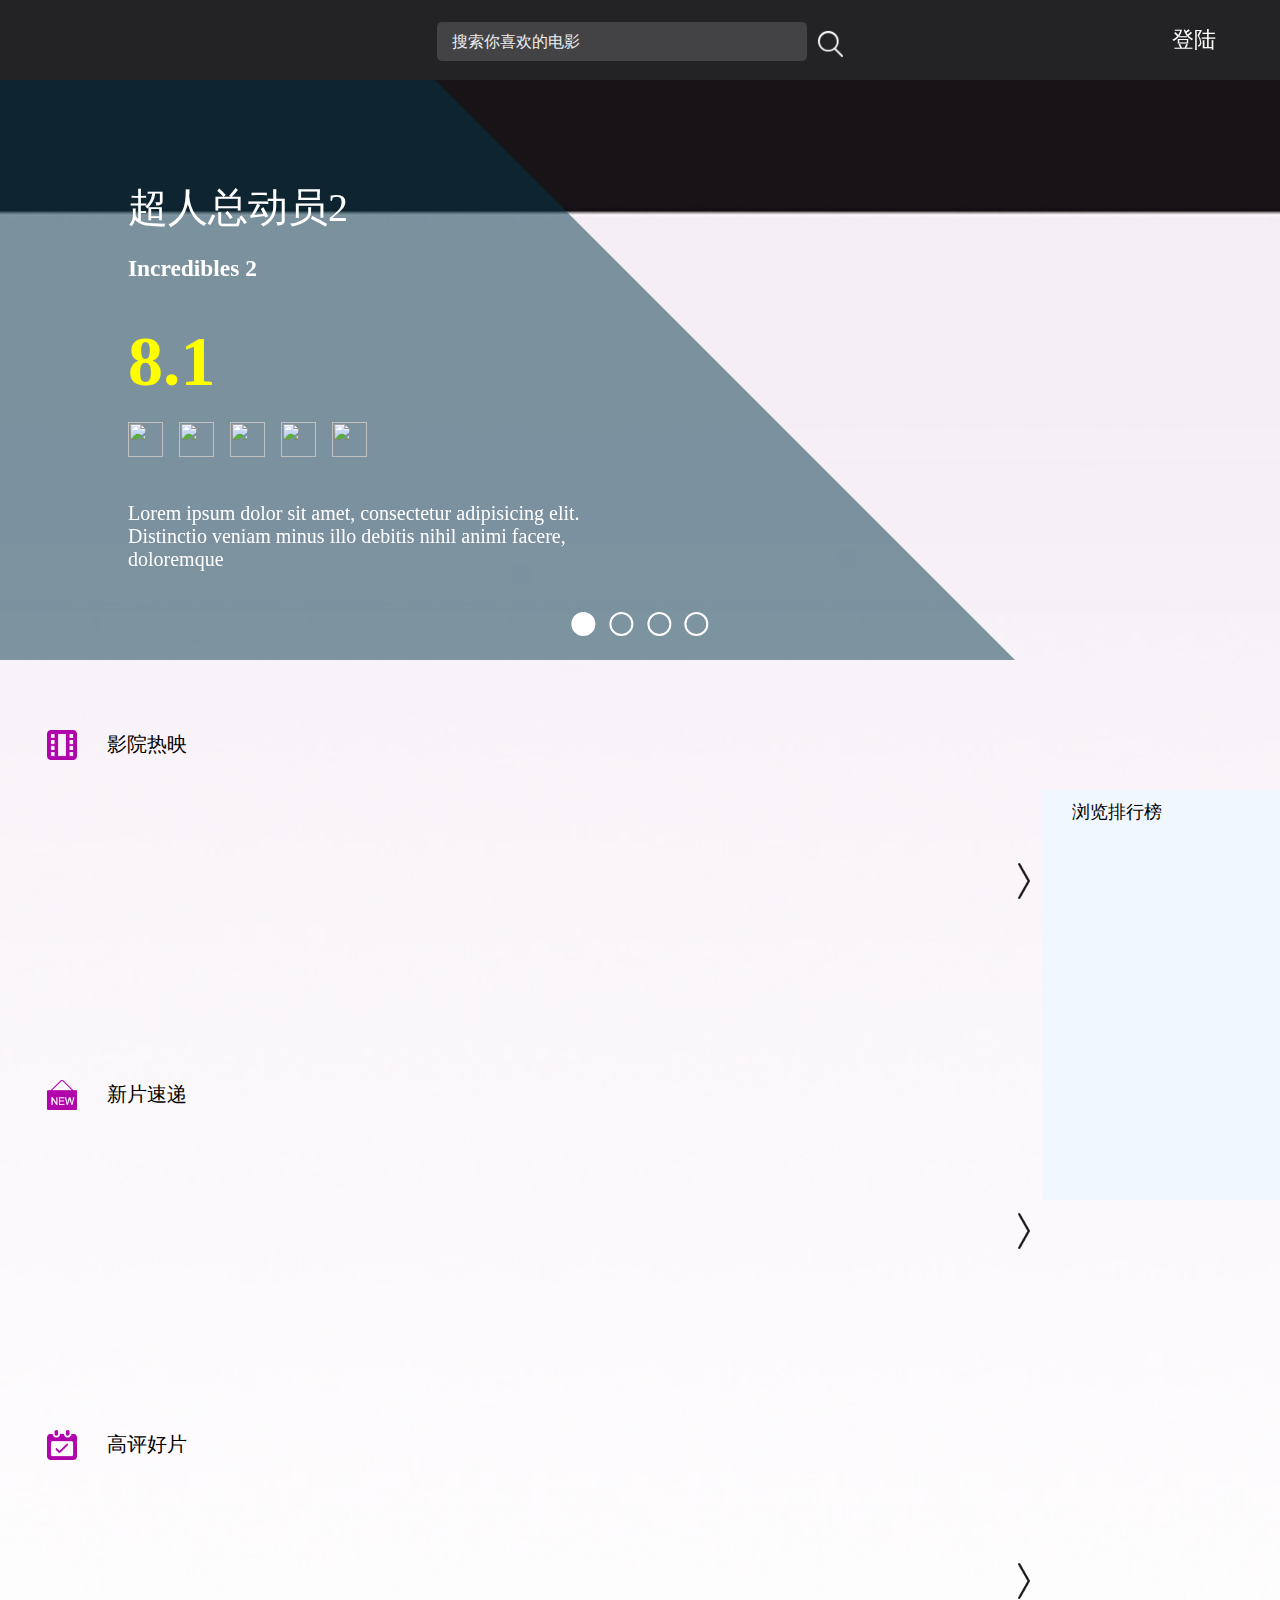
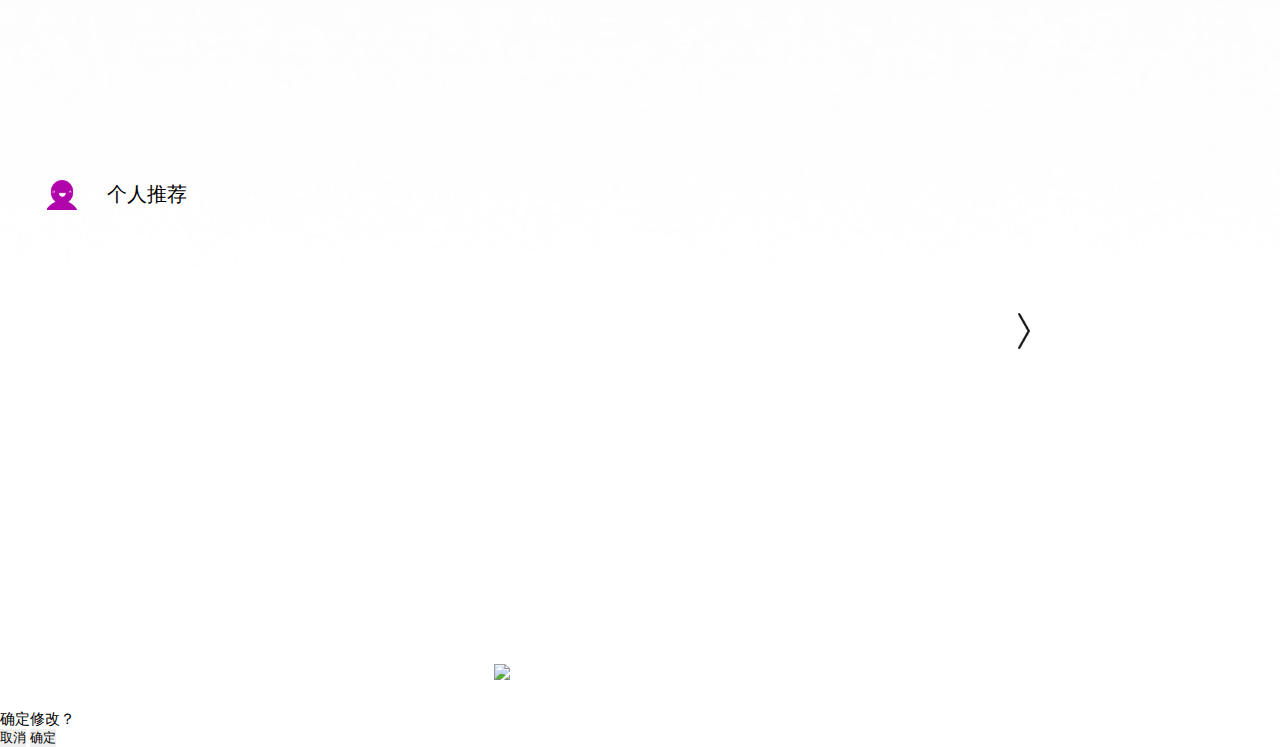
==== commit 09a1576a: "0804" ====
--- a/QGmovie/html/index.html
+++ b/QGmovie/html/index.html
@@ -14,7 +14,6 @@
     <!-- < 引入封装好的工具类 > -->
     <script src="../scripts/util.js"></script>
 </head>
-
 <body>
     <div class="root">
         <!-- < 顶部栏 > -->
@@ -25,9 +24,7 @@
                 <button id="search-button"></button>
             </div>
             <div class="user-head-container">
-                <div id="user-head">
-                    <img src="../images/head.png" id="head-pic">
-                </div>
+                <p class="touristMode">登陆</p>
             </div>
             <div class="second-menu">
                 <div class="second-menu-top">
@@ -127,7 +124,7 @@
                 <div class="slide slide-3">
                     <div class="slide-content">
                         <svg class="slide-overlay" viewBox="0 0 400 200" preserveAspectRatio="xMaxYMax slice">
-                            <path class="slide-overlay-path" d="M0,0 x150,0 400,250 0,250" style="fill: #cbc6c3;"></path>
+                            <path class="slide-overlay-path" d="M0,0 150,0 400,250 0,250" style="fill: #cbc6c3;"></path>
                         </svg>
                         <div class="slide-text">
                             <h2>超人总动员2</h2>
@@ -148,66 +145,76 @@
             </div>
         </div>
         <!-- < 主要部分 > -->
-    <div class="recommend-rank-contianer">
-    <div class="recommend-container">
-        <div class="hot-movie">
-            <div class="recommend-head">
-                <img src="../images/hot-movie.png">
-                <span>影院热映</span>
-            </div>
-            <div class="movie-item-container">
-            <ul ></ul>
-            </div>
-            <span class="arrows left-arrows" ></span>
-            <span class="arrows right-arrows" ></span>
-        </div>
-        <div class="new-movie">
-            <div class="recommend-head">
-                <img src="../images/new-movie.png">
-                <span>新片速递</span>
-            </div>
-            <div class="movie-item-container">
-            <ul ></ul>
-            </div>
-            <span class="arrows left-arrows" ></span>
-            <span class="arrows right-arrows" ></span>
-        </div>
-        <div class="high-commit-movie">
-            <div class="recommend-head">
-                <img src="../images/hight-commit.png">
-                <span>高评好片</span>
-            </div>
-            <div class="movie-item-container">
-            <ul ></ul>
-            </div>
-            <span class="arrows left-arrows" ></span>
-            <span class="arrows right-arrows" ></span>
-        </div>
-        <div class="person-recommend-movie">
-            <div class="recommend-head">
-                <img src="../images/person-recommend.png">
-                <span>个人推荐</span>
-            </div>
-            <div class="movie-item-container">
-            <ul></ul>
-            </div>
-            <span class="arrows left-arrows" ></span>
-            <span class="arrows right-arrows" ></span>
-        </div>
-    </div>
-    <div class="rank-container">
-        <ul>
-            <span>浏览排行榜</span>
-        </ul>
-    </div>
-    </div>
+        <div class="recommend-rank-contianer">
+            <div class="recommend-container">
+                <div class="hot-movie">
+                    <div class="recommend-head">
+                        <img src="../images/hot-movie.png">
+                        <span>影院热映</span>
+                    </div>
+                    <div class="movie-item-container">
+                        <ul ></ul>
+                    </div>
+                    <span class="arrows left-arrows" ></span>
+                    <span class="arrows right-arrows" ></span>
+                </div>
+                <div class="new-movie">
+                    <div class="recommend-head">
+                        <img src="../images/new-movie.png">
+                        <span>新片速递</span>
+                    </div>
+                    <div class="movie-item-container">
+                        <ul ></ul>
+                    </div>
+                    <span class="arrows left-arrows" ></span>
+                    <span class="arrows right-arrows" ></span>
+                </div>
+                <div class="high-commit-movie">
+                    <div class="recommend-head">
+                        <img src="../images/hight-commit.png">
+                        <span>高评好片</span>
+                    </div>
+                    <div class="movie-item-container">
+                        <ul ></ul>
+                    </div>
+                    <span class="arrows left-arrows" ></span>
+                    <span class="arrows right-arrows" ></span>
+                </div>
+                <div class="person-recommend-movie">
+                    <div class="recommend-head">
+                        <img src="../images/person-recommend.png">
+                        <span>个人推荐</span>
+                    </div>
+                    <div class="movie-item-container">
+                        <ul></ul>
+                    </div>
+                    <span class="arrows left-arrows" ></span>
+                    <span class="arrows right-arrows" ></span>
+                </div>
+            </div>
+            <div class="rank-container">
+                <ul>
+                    <span>浏览排行榜</span>
+                </ul>
+            </div>
+        </div>
         <!-- < 返回顶部按钮 > -->
         <button class="toTop-button"></button>
         <!-- < 底部栏 > -->
         <div class="bottom-container">
             <img src="../images/hlogo.png">
         </div>
-        
+    </div>
+    <div class="pop-container">
+        <div class="pop">
+            <div>
+                <p class="pop-content">确定修改？</p>
+            </div>
+            <div class="pop-button-container">
+                <button class="pop-button" id="pop-button-1">取消</button>
+                <button class="pop-button">确定</button>
+            </div>
+        </div>
     </div>
     <!-- < 引入首页的JS文件 > -->
     <script src="../scripts/index.js"></script>
--- a/QGmovie/styles/index.css
+++ b/QGmovie/styles/index.css
@@ -3,9 +3,10 @@
     
 }
 .root {
-    height: 2000px;
-    width: 100%;
-    
+    height: auto;
+    width: 100%;
+    background: url(../images/searchbg.jpg) no-repeat;
+    background-size: cover;
 }
 
 /* 底部栏 */
@@ -504,3 +505,11 @@
     text-overflow:ellipsis;
     white-space: nowrap;
 }
+/* 游客模式 */
+
+.touristMode {
+    font-size: 22px;
+    color: #fff;
+    line-height: 80px;
+    cursor: pointer;
+}
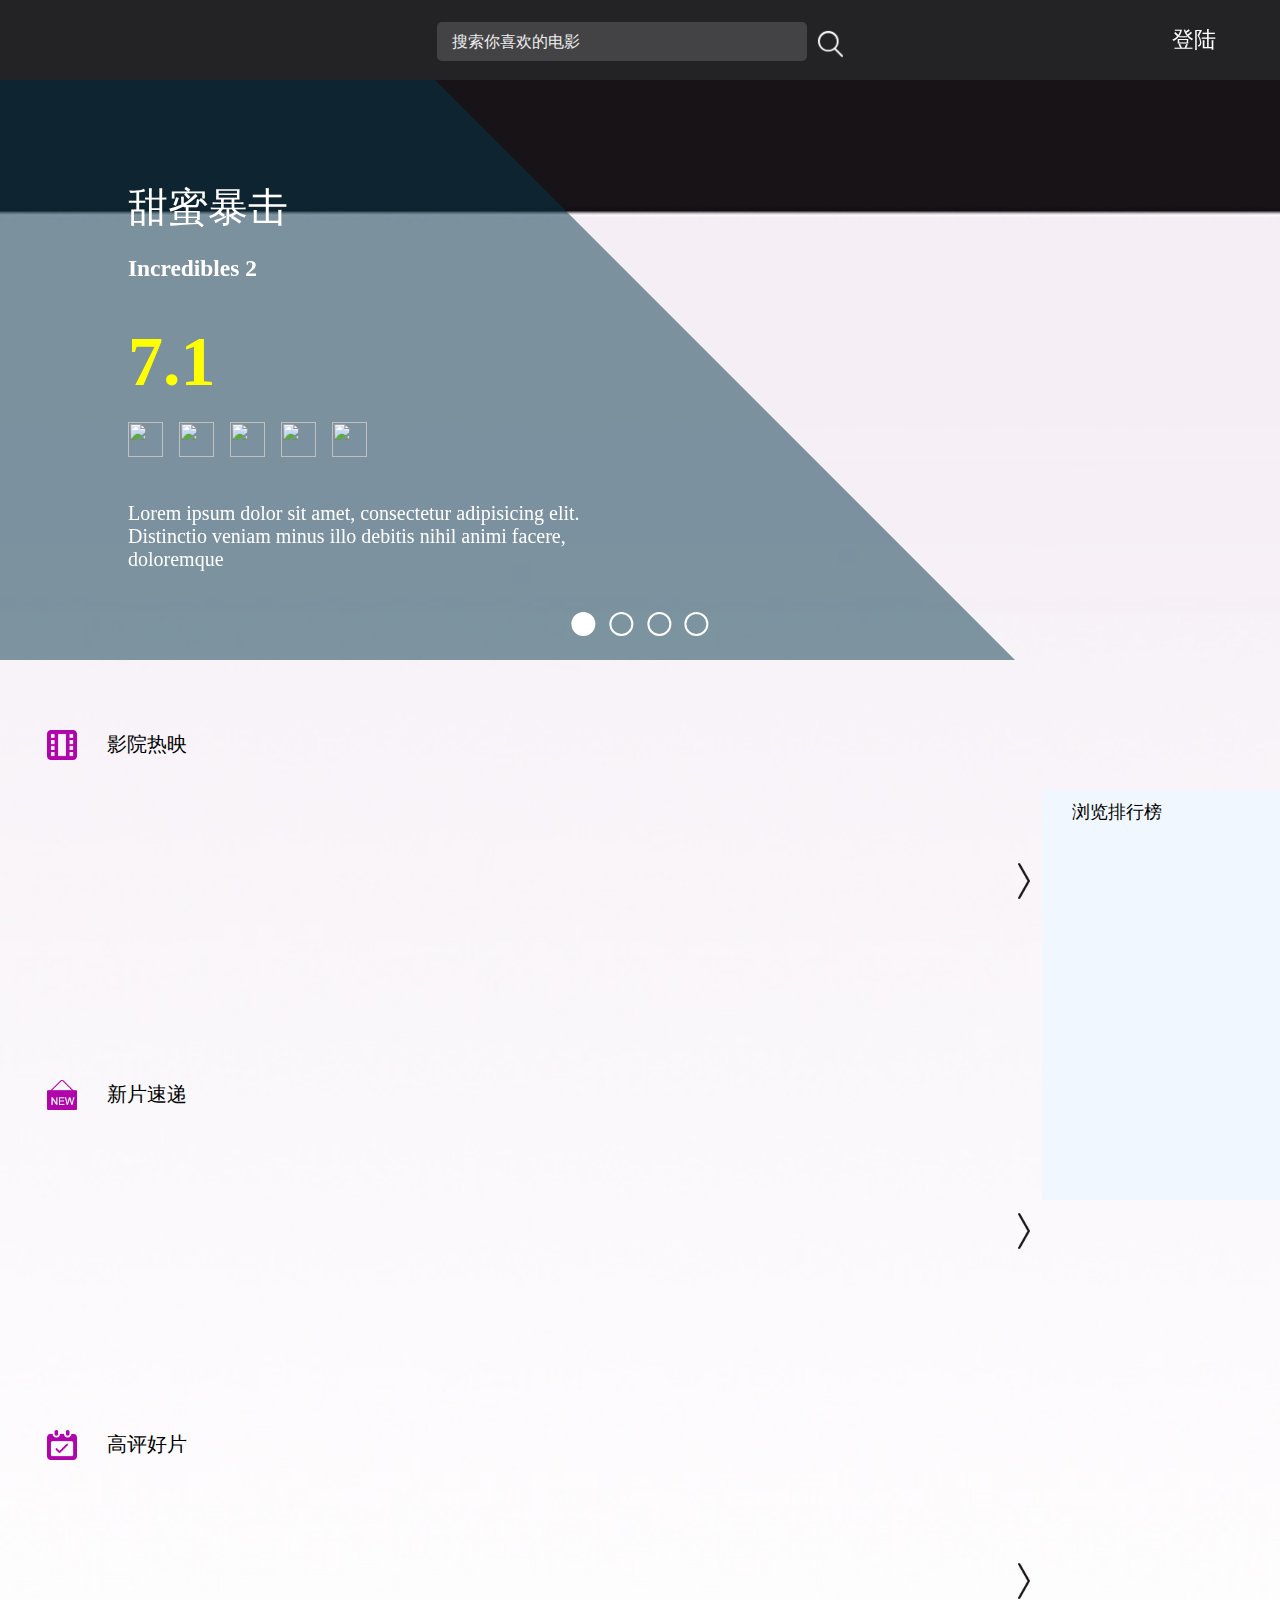
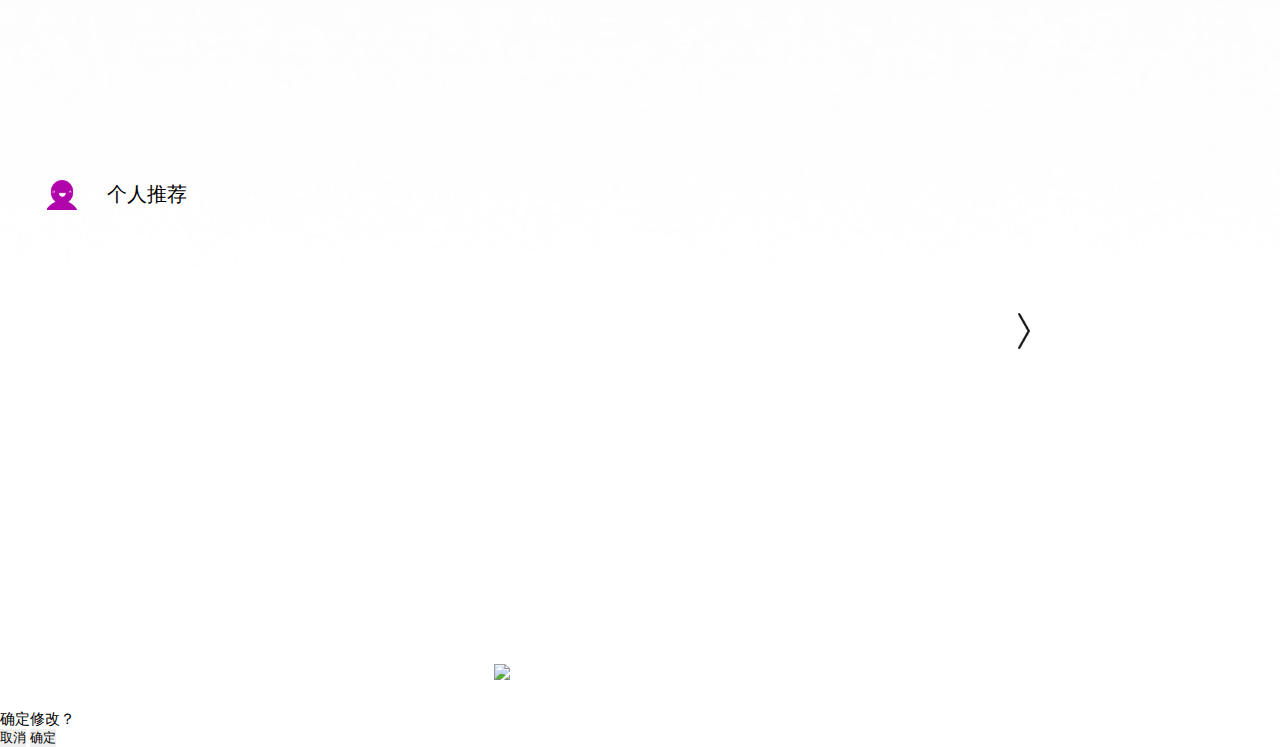
==== commit b52e6943: "0804" ====
--- a/QGmovie/html/index.html
+++ b/QGmovie/html/index.html
@@ -20,7 +20,7 @@
         <div class="header">
             <a class="logo-container" href="#"></a>
             <div class="search-bar">
-                <input type="text" name="" id="search-input" placeholder="搜索你喜欢的电影">
+                <input type="text" id="search-input" placeholder="搜索你喜欢的电影">
                 <button id="search-button"></button>
             </div>
             <div class="user-head-container">
@@ -30,21 +30,21 @@
                 <div class="second-menu-top">
                     <h1 >欢迎回来！<span id="username">QGstudio</span></h1>   
                 </div>
-                <ul>
-                    <li>
+                <ul class="turn-page">
+                    <li class="second-a">
                         <img src="../images/index.png">
-                        <a href="javascript:">个人中心</a>
+                        <a href="javascript:" >个人中心</a>
                     </li>
-                    <li>
+                    <li class="second-a">
                         <img src="../images/sight.png">
-                        <a href="javascript:">浏览记录</a>
+                        <a href="javascript:" >浏览记录</a>
                     </li>
-                    <li>
+                    <li class="second-a">
                         <img src="../images/like.png">
-                        <a href="javascript:">我的收藏</a>
+                        <a href="javascript:" >我的收藏</a>
                     </li>
                 </ul>
-                <a href="javascript:" id="logout">退出登陆</a>
+                <a href="javascript:" id="logout" class="second-a">退出登陆</a>
             </div>
         </div>
         <!-- < 轮播图 > -->
@@ -64,7 +64,28 @@
                             <path class="slide-overlay-path" d="M0,0 150,0 400,250 0,250" style="fill: rgba(7, 57, 75, 0.8);"></path>
                         </svg>
                         <div class="slide-text">
-                            <h2>超人总动员2</h2>
+                            <h2>甜蜜暴击</h2>
+                            <h3>Incredibles 2</h3>
+                            <h1 class="score">7.1</h1>
+                            <ul class="star-container">
+                                <li><img src="../images/star.png"></li>
+                                <li><img src="../images/star.png"></li>
+                                <li><img src="../images/star.png"></li>
+                                <li><img src="../images/starhalf.png"></li>
+                                <li><img src="../images/starempty.png"></li>
+                            </ul>
+                            <p>Lorem ipsum dolor sit amet, consectetur adipisicing elit. Distinctio veniam minus illo debitis
+                                nihil animi facere, doloremque</p>
+                        </div>
+                    </div>
+                </div>
+                <div class="slide slide-1">
+                    <div class="slide-content">
+                        <svg class="slide-overlay" viewBox="0 0 400 200" preserveAspectRatio="xMaxYMax slice">
+                            <path class="slide-overlay-path" d="M0,0 150,0 400,250 0,250" style="fill: #e1ccae;"></path>
+                        </svg>
+                        <div class="slide-text">
+                            <h2>沙海</h2>
                             <h3>Incredibles 2</h3>
                             <h1 class="score">8.1</h1>
                             <ul class="star-container">
@@ -79,36 +100,15 @@
                         </div>
                     </div>
                 </div>
-                <div class="slide slide-1">
-                    <div class="slide-content">
-                        <svg class="slide-overlay" viewBox="0 0 400 200" preserveAspectRatio="xMaxYMax slice">
-                            <path class="slide-overlay-path" d="M0,0 150,0 400,250 0,250" style="fill: #e1ccae;"></path>
-                        </svg>
-                        <div class="slide-text">
-                            <h2>超人总动员2</h2>
-                            <h3>Incredibles 2</h3>
-                            <h1 class="score">8.1</h1>
-                            <ul class="star-container">
-                                <li><img src="../images/star.png"></li>
-                                <li><img src="../images/star.png"></li>
-                                <li><img src="../images/star.png"></li>
-                                <li><img src="../images/starhalf.png"></li>
-                                <li><img src="../images/starempty.png"></li>
-                            </ul>
-                            <p>Lorem ipsum dolor sit amet, consectetur adipisicing elit. Distinctio veniam minus illo debitis
-                                nihil animi facere, doloremque</p>
-                        </div>
-                    </div>
-                </div>
                 <div class="slide slide-2">
                     <div class="slide-content">
                         <svg class="slide-overlay" viewBox="0 0 400 200" preserveAspectRatio="xMaxYMax slice">
                             <path class="slide-overlay-path" d="M0,0 150,0 400,250 0,250" style="fill: #e99c7e;"></path>
                         </svg>
                         <div class="slide-text">
-                            <h2>超人总动员2</h2>
-                            <h3>Incredibles 2</h3>
-                            <h1 class="score">8.1</h1>
+                            <h2>猎毒人</h2>
+                            <h3>Incredibles 2</h3>
+                            <h1 class="score">8.3</h1>
                             <ul class="star-container">
                                 <li><img src="../images/star.png"></li>
                                 <li><img src="../images/star.png"></li>
@@ -127,9 +127,9 @@
                             <path class="slide-overlay-path" d="M0,0 150,0 400,250 0,250" style="fill: #cbc6c3;"></path>
                         </svg>
                         <div class="slide-text">
-                            <h2>超人总动员2</h2>
-                            <h3>Incredibles 2</h3>
-                            <h1 class="score">8.1</h1>
+                            <h2>明日之子</h2>
+                            <h3>Incredibles 2</h3>
+                            <h1 class="score">8.5</h1>
                             <ul class="star-container">
                                 <li><img src="../images/star.png"></li>
                                 <li><img src="../images/star.png"></li>
--- a/QGmovie/styles/index.css
+++ b/QGmovie/styles/index.css
@@ -1,7 +1,4 @@
 /* 首页css */
-body {
-    
-}
 .root {
     height: auto;
     width: 100%;
@@ -96,7 +93,7 @@
 }
 
 .active-header .second-menu {
-    transform: translateY(90px);
+    transform: translateY(190px);
     opacity: 1;
 }
 
@@ -132,7 +129,7 @@
     padding: 0px;
     background-color: #fff;
     position: absolute;
-    top: 0;
+    top: -100px;
     right: 20px;
     border-radius: 5px;
     text-align: left;
@@ -151,7 +148,6 @@
     font-size: 22px;
     width: 80%;
     padding: 30px;
-    
 }
 
 /* 二级菜单用户名 */
@@ -208,7 +204,6 @@
 }
 .slider-container::after {
     display: block;
-    
 }
 .slider {
     position: relative;
